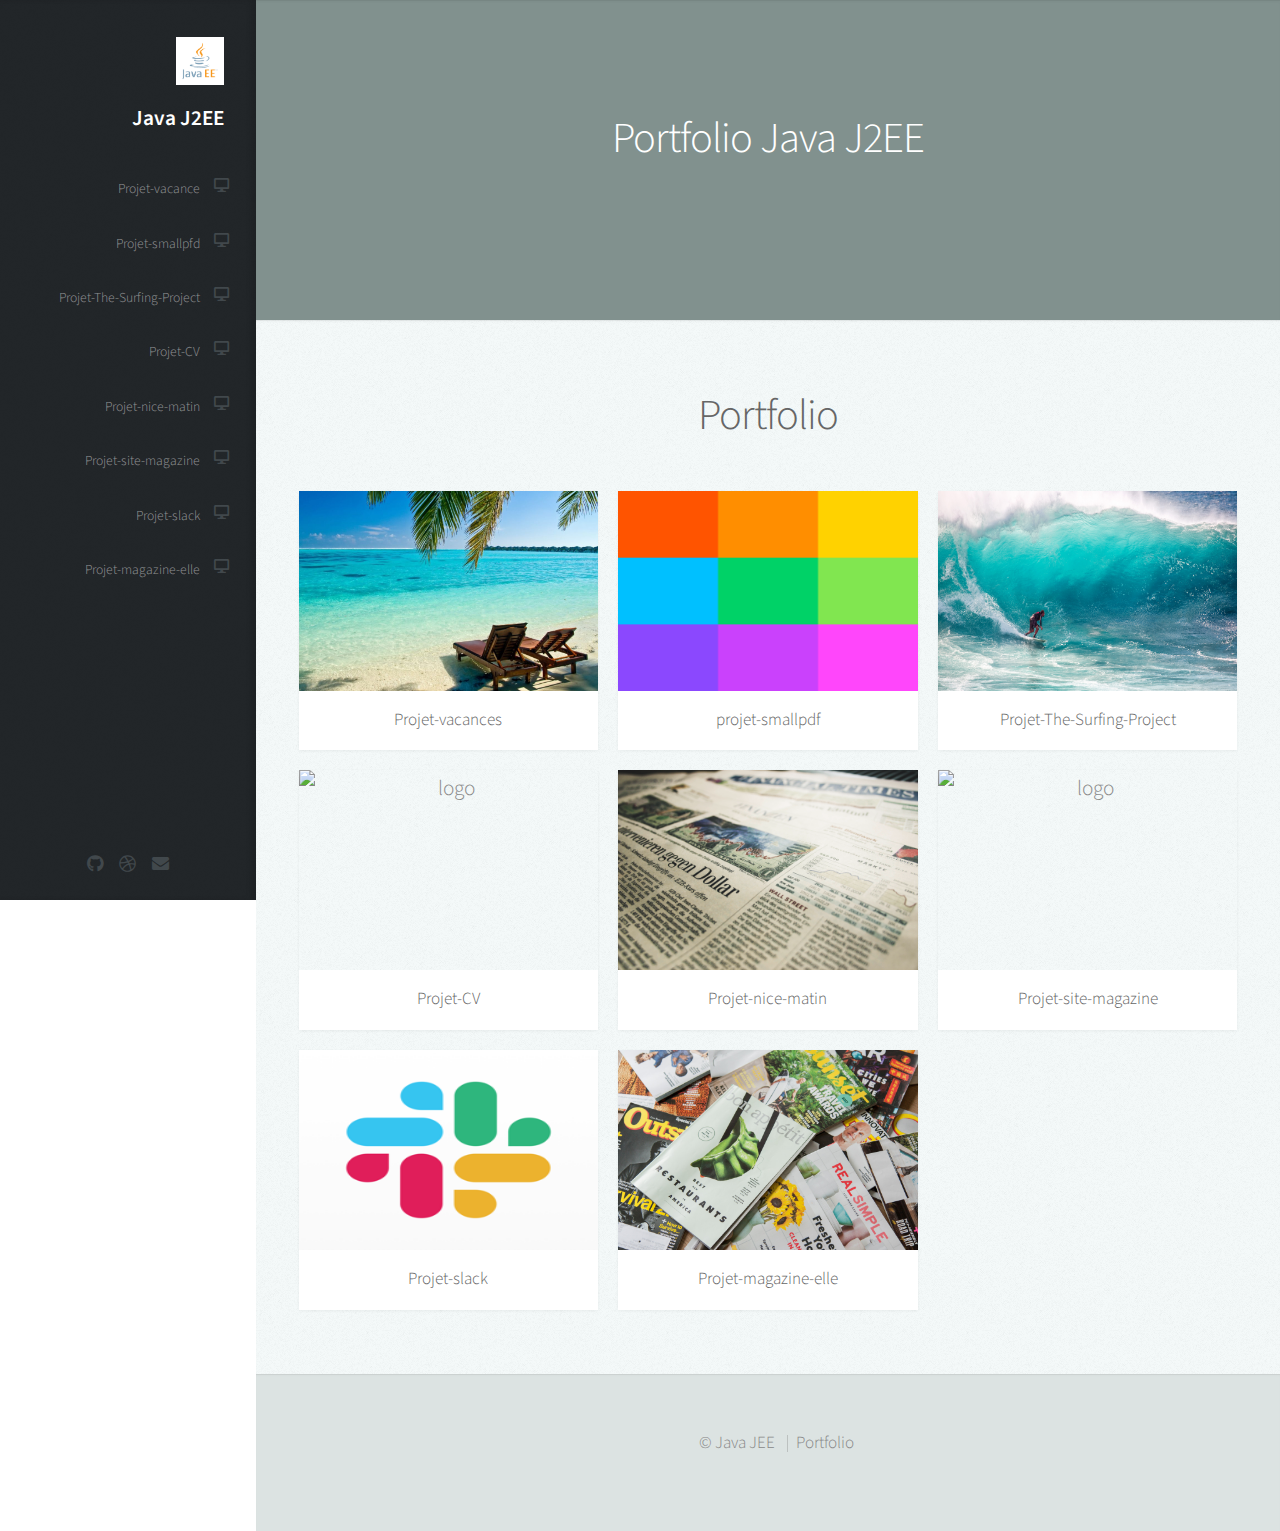
==== index.html @ a568eaa9 "Portfolio" ====
<!DOCTYPE HTML>

<html>

<head>
    <title>Portfolio Java J2EE </title>
    <meta charset="utf-8" />
    <meta name="viewport" content="width=device-width, initial-scale=1, user-scalable=no" />
    <link rel="stylesheet" href="assets/css/main.css" />
    <!--  import google-frond -->
    <link href="https://fonts.googleapis.com/css2?family=Red+Rose:wght@700&display=swap" rel="stylesheet">

</head>

<body class="is-preload">

    <!-- Header -->
    <div id="header">

        <div class="top">

            <!-- Logo -->
            <div id="logo">
                <span class="image avatar48"><img src="images/jee.png" alt="" /></span>
                <h1 id="title"> Java J2EE</h1>

            </div>

            <!-- Nav -->
            <nav id="nav">
                <ul>
                    <li><a href="portfolio/sitevacance/index.html" target="_blank" id="about-link"><span class="icon solid fa-desktop">Projet-vacance </span></a></li>
                    <li><a href="portfolio/sitesmallpfd/index.html" target="_blank" id="about-link"><span class="icon solid fa-desktop">Projet-smallpfd </span></a></li>
                    <li><a href="portfolio/The-Surfing-Project/index.html" target="_blank" id="about-link"><span class="icon solid fa-desktop">Projet-The-Surfing-Project</span></a></li>
                    <li><a href="portfolio/projet-CV/index.html" target="_blank" id="about-link"><span class="icon solid fa-desktop">Projet-CV</span></a></li>
                    <li><a href="portfolio/sitejournalmatin/index.html" target="_blank" id="about-link"><span class="icon solid fa-desktop">Projet-nice-matin</span></a></li>
                    <li><a href="portfolio/ex5site/index.html" target="_blank" id="about-link"><span class="icon solid fa-desktop">Projet-site-magazine</span></a></li>
                    <li><a href="portfolio/siteslack/index.html" target="_blank" id="about-link"><span class="icon solid fa-desktop">Projet-slack</span></a></li>
                    <li><a href="portfolio/sitemagasine/index.html" target="_blank" id="about-link"><span class="icon solid fa-desktop">Projet-magazine-elle</span></a></li>
                </ul>
            </nav>

        </div>

        <div class="bottom">

            <!-- Social Icons -->
            <ul class="icons">

                <li><a href="#" class="icon brands fa-github"><span class="label">Github</span></a></li>
                <li><a href="#" class="icon brands fa-dribbble"><span class="label">Dribbble</span></a></li>
                <li><a href="#" class="icon solid fa-envelope"><span class="label">Email</span></a></li>
            </ul>

        </div>

    </div>


    <!-- Main -->
    <div id="main">

        <!-- Intro -->
        <section id="top" class="one dark cover">
            <div class="container">

                <header>
                    <h2 class="alt"> <strong>Portfolio Java J2EE</strong><br />
                    </h2>
                </header>

            </div>
        </section>

        <!-- Portfolio -->
        <section id="portfolio" class="two">
            <div class="container">

                <header>
                    <h2>Portfolio</h2>
                </header>


                <div class="row">


                    <div class="col-4 col-12-mobile">
                        <article class="item">
                            <a href="portfolio/sitevacance/index.html" target="_blank" class="image fit"><img src="images/6-La-Barbade-1080x675.jpg" height="200" alt="logo" /></a>
                            <header>
                                <h3>Projet-vacances</h3>
                            </header>
                        </article>
                    </div>


                    <div class="col-4 col-12-mobile">
                        <article class="item">
                            <a href="portfolio/sitesmallpfd/index.html" target="_blank" class="image fit"><img src="images/Smallpdf.png " height="200" alt="logo" /></a>
                            <header>
                                <h3>projet-smallpdf</h3>
                            </header>
                        </article>
                    </div>

                    <div class="col-4 col-12-mobile">
                        <article class="item">
                            <a href="portfolio/The-Surfing-Project/index.html" target="_blank" class="image fit"><img src="images/action-beach-fun-leisure-416676.jpg" height="200" alt="logo" /></a>
                            <header>
                                <h3>Projet-The-Surfing-Project</h3>
                            </header>
                        </article>
                    </div>

                    <div class="col-4 col-12-mobile">
                        <article class="item">
                            <a href="portfolio/projet-CV/index.html" target="_blank" class="image fit"><img src="images/graphs-job-laptop-papers-590016.jpg" height="200" alt="logo" /></a>
                            <header>
                                <h3>Projet-CV</h3>
                            </header>
                        </article>
                    </div>

                    <div class="col-4 col-12-mobile">
                        <article class="item">
                            <a href="portfolio/sitejournalmatin/index.html" target="_blank" class="image fit"><img src="images/finance-news-newspaper-stocks-102720.jpg" height="200" alt="logo" /></a>
                            <header>
                                <h3>Projet-nice-matin</h3>
                            </header>
                        </article>
                    </div>

                    <div class="col-4 col-12-mobile">
                        <article class="item">
                            <a href="portfolio/ex5site/index.html" target="_blank" class="image fit"><img src="images/macbook-pro-surrounded-by-assorted-items-3143813.jpg" height="200" alt="logo" /></a>
                            <header>
                                <h3>Projet-site-magazine</h3>
                            </header>
                        </article>
                    </div>

                    <div class="col-4 col-12-mobile">
                        <article class="item">
                            <a href="portfolio/siteslack/index.html" target="_blank" class="image fit"><img src="images/slack.png" height="200" alt="logo" /></a>
                            <header>
                                <h3>Projet-slack</h3>
                            </header>
                        </article>
                    </div>


                    <div class="col-4 col-12-mobile">
                        <article class="item">
                            <a href="portfolio/sitemagasine/index.html" target="_blank" class="image fit"><img src="images/abundance-achievement-advertising-bank-623046.jpg" height="200" alt="logo" /></a>
                            <header>
                                <h3>Projet-magazine-elle</h3>
                            </header>
                        </article>
                    </div>


                </div>
            </div>
        </section>



    </div>

    <!-- Footer -->
    <div id="footer">

        <!-- Copyright -->
        <ul class="copyright">
            <li>&copy; Java JEE</li>
            <li>Portfolio</li>
        </ul>

    </div>

    <!-- Scripts -->
    <script src="assets/js/jquery.min.js"></script>
    <script src="assets/js/jquery.scrolly.min.js"></script>
    <script src="assets/js/jquery.scrollex.min.js"></script>
    <script src="assets/js/browser.min.js"></script>
    <script src="assets/js/breakpoints.min.js"></script>
    <script src="assets/js/util.js"></script>
    <script src="assets/js/main.js"></script>

</body>

</html>
---- assets/css/main.css ----
@import url("fontawesome-all.min.css");
@import url("https://fonts.googleapis.com/css?family=Source+Sans+Pro:300,300italic,400,600");

/*
	Prologue by HTML5 UP
	html5up.net | @ajlkn
	Free for personal and commercial use under the CCA 3.0 license (html5up.net/license)
*/

html, body, div, span, applet, object,
iframe, h1, h2, h3, h4, h5, h6, p, blockquote,
pre, a, abbr, acronym, address, big, cite,
code, del, dfn, em, img, ins, kbd, q, s, samp,
small, strike, strong, sub, sup, tt, var, b,
u, i, center, dl, dt, dd, ol, ul, li, fieldset,
form, label, legend, table, caption, tbody,
tfoot, thead, tr, th, td, article, aside,
canvas, details, embed, figure, figcaption,
footer, header, hgroup, menu, nav, output, ruby,
section, summary, time, mark, audio, video {
	margin: 0;
	padding: 0;
	border: 0;
	font-size: 100%;
	font: inherit;
	vertical-align: baseline;}

article, aside, details, figcaption, figure,
footer, header, hgroup, menu, nav, section {
	display: block;}

body {
	line-height: 1;
}

ol, ul {
	list-style: none;
}

blockquote, q {
	quotes: none;
}

	blockquote:before, blockquote:after, q:before, q:after {
		content: '';
		content: none;
	}

table {
	border-collapse: collapse;
	border-spacing: 0;
}

body {
	-webkit-text-size-adjust: none;
}

mark {
	background-color: transparent;
	color: inherit;
}

input::-moz-focus-inner {
	border: 0;
	padding: 0;
}

input, select, textarea {
	-moz-appearance: none;
	-webkit-appearance: none;
	-ms-appearance: none;
	appearance: none;
}

/* Basic */

	html {
		box-sizing: border-box;
	}

	*, *:before, *:after {
		box-sizing: inherit;
	}

	body {
		background: #fff;
		font-family: 'Source Sans Pro', sans-serif;
		font-size: 19pt;
		font-weight: 300;
		line-height: 1.75em;
		color: #888;
	}

		body.is-preload *, body.is-preload *:before, body.is-preload *:after {
			-moz-animation: none !important;
			-webkit-animation: none !important;
			-ms-animation: none !important;
			animation: none !important;
			-moz-transition: none !important;
			-webkit-transition: none !important;
			-ms-transition: none !important;
			transition: none !important;
		}

	input, textarea, select {
		font-family: 'Source Sans Pro', sans-serif;
		font-size: 19pt;
		font-weight: 300;
		line-height: 1.75em;
		color: #888;
	}

	h1, h2, h3, h4, h5, h6 {
		font-weight: 300;
		color: #666;
		line-height: 1.5em;
	}

	h1 a, h2 a, h3 a, h4 a, h5 a, h6 a {
		color: inherit;
		text-decoration: none;
	}

		h1 a strong, h2 a strong, h3 a strong, h4 a strong, h5 a strong, h6 a strong {
			color: #333;
		}

	h2 {
		font-size: 2em;
		letter-spacing: -1px;
	}

		h2.alt {
			color: #888;
		}

			h2.alt strong {
				color: #666;
			}

	h3 {
		font-size: 1.5em;
	}

	header {
		margin: 0 0 2em 0;
	}

		header > p {
			margin: 1em 0 0 0;
		}

	footer {
		margin: 2em 0 0 0;
	}

	strong, b {
		font-weight: 300;
		color: #666;
	}

	em, i {
		font-style: italic;
	}

	a {
		text-decoration: none;
		color: inherit;
		border-bottom: dotted 1px rgba(128, 128, 128, 0.5);
		-moz-transition: color 0.35s ease-in-out, border-bottom-color 0.35s ease-in-out;
		-webkit-transition: color 0.35s ease-in-out, border-bottom-color 0.35s ease-in-out;
		-ms-transition: color 0.35s ease-in-out, border-bottom-color 0.35s ease-in-out;
		transition: color 0.35s ease-in-out, border-bottom-color 0.35s ease-in-out;
		outline: 0;
	}

		a:hover {
			color: #E27689;
			border-bottom-color: rgba(255, 255, 255, 0);
		}

	sub {
		position: relative;
		top: 0.5em;
		font-size: 0.8em;
	}

	sup {
		position: relative;
		top: -0.5em;
		font-size: 0.8em;
	}

	hr {
		border: 0;
		border-top: solid 1px #ddd;
	}

	blockquote {
		border-left: solid 0.5em #ddd;
		padding: 1em 0 1em 2em;
		font-style: italic;
	}

	p, ul, ol, dl, table {
		margin-bottom: 2em;
	}

	br.clear {
		clear: both;
	}

/* Container */

	.container {
		margin: 0 auto;
		max-width: 100%;
		width: 1400px;
	}

		@media screen and (min-width: 961px) and (max-width: 1880px) {

			.container {
				width: 1200px;
			}

		}

		@media screen and (min-width: 961px) and (max-width: 1620px) {

			.container {
				width: 960px;
			}

		}

		@media screen and (min-width: 961px) and (max-width: 1320px) {

			.container {
				width: 100%;
			}

		}

		@media screen and (max-width: 960px) {

			.container {
				width: 100%;
			}

		}

		@media screen and (max-width: 736px) {

			.container {
				width: 100%;
			}

		}

/* Row */

	.row {
		display: flex;
		flex-wrap: wrap;
		box-sizing: border-box;
		align-items: stretch;
	}

		.row > * {
			box-sizing: border-box;
		}

		.row.gtr-uniform > * > :last-child {
			margin-bottom: 0;
		}

		.row.aln-left {
			justify-content: flex-start;
		}

		.row.aln-center {
			justify-content: center;
		}

		.row.aln-right {
			justify-content: flex-end;
		}

		.row.aln-top {
			align-items: flex-start;
		}

		.row.aln-middle {
			align-items: center;
		}

		.row.aln-bottom {
			align-items: flex-end;
		}

		.row > .imp {
			order: -1;
		}

		.row > .col-1 {
			width: 8.33333%;
		}

		.row > .off-1 {
			margin-left: 8.33333%;
		}

		.row > .col-2 {
			width: 16.66667%;
		}

		.row > .off-2 {
			margin-left: 16.66667%;
		}

		.row > .col-3 {
			width: 25%;
		}

		.row > .off-3 {
			margin-left: 25%;
		}

		.row > .col-4 {
			width: 33.33333%;
		}

		.row > .off-4 {
			margin-left: 33.33333%;
		}

		.row > .col-5 {
			width: 41.66667%;
		}

		.row > .off-5 {
			margin-left: 41.66667%;
		}

		.row > .col-6 {
			width: 50%;
		}

		.row > .off-6 {
			margin-left: 50%;
		}

		.row > .col-7 {
			width: 58.33333%;
		}

		.row > .off-7 {
			margin-left: 58.33333%;
		}

		.row > .col-8 {
			width: 66.66667%;
		}

		.row > .off-8 {
			margin-left: 66.66667%;
		}

		.row > .col-9 {
			width: 75%;
		}

		.row > .off-9 {
			margin-left: 75%;
		}

		.row > .col-10 {
			width: 83.33333%;
		}

		.row > .off-10 {
			margin-left: 83.33333%;
		}

		.row > .col-11 {
			width: 91.66667%;
		}

		.row > .off-11 {
			margin-left: 91.66667%;
		}

		.row > .col-12 {
			width: 100%;
		}

		.row > .off-12 {
			margin-left: 100%;
		}

		.row.gtr-0 {
			margin-top: 0px;
			margin-left: 0px;
		}

			.row.gtr-0 > * {
				padding: 0px 0 0 0px;
			}

			.row.gtr-0.gtr-uniform {
				margin-top: 0px;
			}

				.row.gtr-0.gtr-uniform > * {
					padding-top: 0px;
				}

		.row.gtr-25 {
			margin-top: -10px;
			margin-left: -10px;
		}

			.row.gtr-25 > * {
				padding: 10px 0 0 10px;
			}

			.row.gtr-25.gtr-uniform {
				margin-top: -10px;
			}

				.row.gtr-25.gtr-uniform > * {
					padding-top: 10px;
				}

		.row.gtr-50 {
			margin-top: -20px;
			margin-left: -20px;
		}

			.row.gtr-50 > * {
				padding: 20px 0 0 20px;
			}

			.row.gtr-50.gtr-uniform {
				margin-top: -20px;
			}

				.row.gtr-50.gtr-uniform > * {
					padding-top: 20px;
				}

		.row {
			margin-top: -40px;
			margin-left: -40px;
		}

			.row > * {
				padding: 40px 0 0 40px;
			}

			.row.gtr-uniform {
				margin-top: -40px;
			}

				.row.gtr-uniform > * {
					padding-top: 40px;
				}

		.row.gtr-150 {
			margin-top: -60px;
			margin-left: -60px;
		}

			.row.gtr-150 > * {
				padding: 60px 0 0 60px;
			}

			.row.gtr-150.gtr-uniform {
				margin-top: -60px;
			}

				.row.gtr-150.gtr-uniform > * {
					padding-top: 60px;
				}

		.row.gtr-200 {
			margin-top: -80px;
			margin-left: -80px;
		}

			.row.gtr-200 > * {
				padding: 80px 0 0 80px;
			}

			.row.gtr-200.gtr-uniform {
				margin-top: -80px;
			}

				.row.gtr-200.gtr-uniform > * {
					padding-top: 80px;
				}

		@media screen and (min-width: 961px) and (max-width: 1880px) {

			.row {
				display: flex;
				flex-wrap: wrap;
				box-sizing: border-box;
				align-items: stretch;
			}

				.row > * {
					box-sizing: border-box;
				}

				.row.gtr-uniform > * > :last-child {
					margin-bottom: 0;
				}

				.row.aln-left {
					justify-content: flex-start;
				}

				.row.aln-center {
					justify-content: center;
				}

				.row.aln-right {
					justify-content: flex-end;
				}

				.row.aln-top {
					align-items: flex-start;
				}

				.row.aln-middle {
					align-items: center;
				}

				.row.aln-bottom {
					align-items: flex-end;
				}

				.row > .imp-wide {
					order: -1;
				}

				.row > .col-1-wide {
					width: 8.33333%;
				}

				.row > .off-1-wide {
					margin-left: 8.33333%;
				}

				.row > .col-2-wide {
					width: 16.66667%;
				}

				.row > .off-2-wide {
					margin-left: 16.66667%;
				}

				.row > .col-3-wide {
					width: 25%;
				}

				.row > .off-3-wide {
					margin-left: 25%;
				}

				.row > .col-4-wide {
					width: 33.33333%;
				}

				.row > .off-4-wide {
					margin-left: 33.33333%;
				}

				.row > .col-5-wide {
					width: 41.66667%;
				}

				.row > .off-5-wide {
					margin-left: 41.66667%;
				}

				.row > .col-6-wide {
					width: 50%;
				}

				.row > .off-6-wide {
					margin-left: 50%;
				}

				.row > .col-7-wide {
					width: 58.33333%;
				}

				.row > .off-7-wide {
					margin-left: 58.33333%;
				}

				.row > .col-8-wide {
					width: 66.66667%;
				}

				.row > .off-8-wide {
					margin-left: 66.66667%;
				}

				.row > .col-9-wide {
					width: 75%;
				}

				.row > .off-9-wide {
					margin-left: 75%;
				}

				.row > .col-10-wide {
					width: 83.33333%;
				}

				.row > .off-10-wide {
					margin-left: 83.33333%;
				}

				.row > .col-11-wide {
					width: 91.66667%;
				}

				.row > .off-11-wide {
					margin-left: 91.66667%;
				}

				.row > .col-12-wide {
					width: 100%;
				}

				.row > .off-12-wide {
					margin-left: 100%;
				}

				.row.gtr-0 {
					margin-top: 0px;
					margin-left: 0px;
				}

					.row.gtr-0 > * {
						padding: 0px 0 0 0px;
					}

					.row.gtr-0.gtr-uniform {
						margin-top: 0px;
					}

						.row.gtr-0.gtr-uniform > * {
							padding-top: 0px;
						}

				.row.gtr-25 {
					margin-top: -10px;
					margin-left: -10px;
				}

					.row.gtr-25 > * {
						padding: 10px 0 0 10px;
					}

					.row.gtr-25.gtr-uniform {
						margin-top: -10px;
					}

						.row.gtr-25.gtr-uniform > * {
							padding-top: 10px;
						}

				.row.gtr-50 {
					margin-top: -20px;
					margin-left: -20px;
				}

					.row.gtr-50 > * {
						padding: 20px 0 0 20px;
					}

					.row.gtr-50.gtr-uniform {
						margin-top: -20px;
					}

						.row.gtr-50.gtr-uniform > * {
							padding-top: 20px;
						}

				.row {
					margin-top: -40px;
					margin-left: -40px;
				}

					.row > * {
						padding: 40px 0 0 40px;
					}

					.row.gtr-uniform {
						margin-top: -40px;
					}

						.row.gtr-uniform > * {
							padding-top: 40px;
						}

				.row.gtr-150 {
					margin-top: -60px;
					margin-left: -60px;
				}

					.row.gtr-150 > * {
						padding: 60px 0 0 60px;
					}

					.row.gtr-150.gtr-uniform {
						margin-top: -60px;
					}

						.row.gtr-150.gtr-uniform > * {
							padding-top: 60px;
						}

				.row.gtr-200 {
					margin-top: -80px;
					margin-left: -80px;
				}

					.row.gtr-200 > * {
						padding: 80px 0 0 80px;
					}

					.row.gtr-200.gtr-uniform {
						margin-top: -80px;
					}

						.row.gtr-200.gtr-uniform > * {
							padding-top: 80px;
						}

		}

		@media screen and (min-width: 961px) and (max-width: 1620px) {

			.row {
				display: flex;
				flex-wrap: wrap;
				box-sizing: border-box;
				align-items: stretch;
			}

				.row > * {
					box-sizing: border-box;
				}

				.row.gtr-uniform > * > :last-child {
					margin-bottom: 0;
				}

				.row.aln-left {
					justify-content: flex-start;
				}

				.row.aln-center {
					justify-content: center;
				}

				.row.aln-right {
					justify-content: flex-end;
				}

				.row.aln-top {
					align-items: flex-start;
				}

				.row.aln-middle {
					align-items: center;
				}

				.row.aln-bottom {
					align-items: flex-end;
				}

				.row > .imp-normal {
					order: -1;
				}

				.row > .col-1-normal {
					width: 8.33333%;
				}

				.row > .off-1-normal {
					margin-left: 8.33333%;
				}

				.row > .col-2-normal {
					width: 16.66667%;
				}

				.row > .off-2-normal {
					margin-left: 16.66667%;
				}

				.row > .col-3-normal {
					width: 25%;
				}

				.row > .off-3-normal {
					margin-left: 25%;
				}

				.row > .col-4-normal {
					width: 33.33333%;
				}

				.row > .off-4-normal {
					margin-left: 33.33333%;
				}

				.row > .col-5-normal {
					width: 41.66667%;
				}

				.row > .off-5-normal {
					margin-left: 41.66667%;
				}

				.row > .col-6-normal {
					width: 50%;
				}

				.row > .off-6-normal {
					margin-left: 50%;
				}

				.row > .col-7-normal {
					width: 58.33333%;
				}

				.row > .off-7-normal {
					margin-left: 58.33333%;
				}

				.row > .col-8-normal {
					width: 66.66667%;
				}

				.row > .off-8-normal {
					margin-left: 66.66667%;
				}

				.row > .col-9-normal {
					width: 75%;
				}

				.row > .off-9-normal {
					margin-left: 75%;
				}

				.row > .col-10-normal {
					width: 83.33333%;
				}

				.row > .off-10-normal {
					margin-left: 83.33333%;
				}

				.row > .col-11-normal {
					width: 91.66667%;
				}

				.row > .off-11-normal {
					margin-left: 91.66667%;
				}

				.row > .col-12-normal {
					width: 100%;
				}

				.row > .off-12-normal {
					margin-left: 100%;
				}

				.row.gtr-0 {
					margin-top: 0px;
					margin-left: 0px;
				}

					.row.gtr-0 > * {
						padding: 0px 0 0 0px;
					}

					.row.gtr-0.gtr-uniform {
						margin-top: 0px;
					}

						.row.gtr-0.gtr-uniform > * {
							padding-top: 0px;
						}

				.row.gtr-25 {
					margin-top: -10px;
					margin-left: -10px;
				}

					.row.gtr-25 > * {
						padding: 10px 0 0 10px;
					}

					.row.gtr-25.gtr-uniform {
						margin-top: -10px;
					}

						.row.gtr-25.gtr-uniform > * {
							padding-top: 10px;
						}

				.row.gtr-50 {
					margin-top: -20px;
					margin-left: -20px;
				}

					.row.gtr-50 > * {
						padding: 20px 0 0 20px;
					}

					.row.gtr-50.gtr-uniform {
						margin-top: -20px;
					}

						.row.gtr-50.gtr-uniform > * {
							padding-top: 20px;
						}

				.row {
					margin-top: -40px;
					margin-left: -40px;
				}

					.row > * {
						padding: 40px 0 0 40px;
					}

					.row.gtr-uniform {
						margin-top: -40px;
					}

						.row.gtr-uniform > * {
							padding-top: 40px;
						}

				.row.gtr-150 {
					margin-top: -60px;
					margin-left: -60px;
				}

					.row.gtr-150 > * {
						padding: 60px 0 0 60px;
					}

					.row.gtr-150.gtr-uniform {
						margin-top: -60px;
					}

						.row.gtr-150.gtr-uniform > * {
							padding-top: 60px;
						}

				.row.gtr-200 {
					margin-top: -80px;
					margin-left: -80px;
				}

					.row.gtr-200 > * {
						padding: 80px 0 0 80px;
					}

					.row.gtr-200.gtr-uniform {
						margin-top: -80px;
					}

						.row.gtr-200.gtr-uniform > * {
							padding-top: 80px;
						}

		}

		@media screen and (min-width: 961px) and (max-width: 1320px) {

			.row {
				display: flex;
				flex-wrap: wrap;
				box-sizing: border-box;
				align-items: stretch;
			}

				.row > * {
					box-sizing: border-box;
				}

				.row.gtr-uniform > * > :last-child {
					margin-bottom: 0;
				}

				.row.aln-left {
					justify-content: flex-start;
				}

				.row.aln-center {
					justify-content: center;
				}

				.row.aln-right {
					justify-content: flex-end;
				}

				.row.aln-top {
					align-items: flex-start;
				}

				.row.aln-middle {
					align-items: center;
				}

				.row.aln-bottom {
					align-items: flex-end;
				}

				.row > .imp-narrow {
					order: -1;
				}

				.row > .col-1-narrow {
					width: 8.33333%;
				}

				.row > .off-1-narrow {
					margin-left: 8.33333%;
				}

				.row > .col-2-narrow {
					width: 16.66667%;
				}

				.row > .off-2-narrow {
					margin-left: 16.66667%;
				}

				.row > .col-3-narrow {
					width: 25%;
				}

				.row > .off-3-narrow {
					margin-left: 25%;
				}

				.row > .col-4-narrow {
					width: 33.33333%;
				}

				.row > .off-4-narrow {
					margin-left: 33.33333%;
				}

				.row > .col-5-narrow {
					width: 41.66667%;
				}

				.row > .off-5-narrow {
					margin-left: 41.66667%;
				}

				.row > .col-6-narrow {
					width: 50%;
				}

				.row > .off-6-narrow {
					margin-left: 50%;
				}

				.row > .col-7-narrow {
					width: 58.33333%;
				}

				.row > .off-7-narrow {
					margin-left: 58.33333%;
				}

				.row > .col-8-narrow {
					width: 66.66667%;
				}

				.row > .off-8-narrow {
					margin-left: 66.66667%;
				}

				.row > .col-9-narrow {
					width: 75%;
				}

				.row > .off-9-narrow {
					margin-left: 75%;
				}

				.row > .col-10-narrow {
					width: 83.33333%;
				}

				.row > .off-10-narrow {
					margin-left: 83.33333%;
				}

				.row > .col-11-narrow {
					width: 91.66667%;
				}

				.row > .off-11-narrow {
					margin-left: 91.66667%;
				}

				.row > .col-12-narrow {
					width: 100%;
				}

				.row > .off-12-narrow {
					margin-left: 100%;
				}

				.row.gtr-0 {
					margin-top: 0px;
					margin-left: 0px;
				}

					.row.gtr-0 > * {
						padding: 0px 0 0 0px;
					}

					.row.gtr-0.gtr-uniform {
						margin-top: 0px;
					}

						.row.gtr-0.gtr-uniform > * {
							padding-top: 0px;
						}

				.row.gtr-25 {
					margin-top: -5px;
					margin-left: -5px;
				}

					.row.gtr-25 > * {
						padding: 5px 0 0 5px;
					}

					.row.gtr-25.gtr-uniform {
						margin-top: -5px;
					}

						.row.gtr-25.gtr-uniform > * {
							padding-top: 5px;
						}

				.row.gtr-50 {
					margin-top: -10px;
					margin-left: -10px;
				}

					.row.gtr-50 > * {
						padding: 10px 0 0 10px;
					}

					.row.gtr-50.gtr-uniform {
						margin-top: -10px;
					}

						.row.gtr-50.gtr-uniform > * {
							padding-top: 10px;
						}

				.row {
					margin-top: -20px;
					margin-left: -20px;
				}

					.row > * {
						padding: 20px 0 0 20px;
					}

					.row.gtr-uniform {
						margin-top: -20px;
					}

						.row.gtr-uniform > * {
							padding-top: 20px;
						}

				.row.gtr-150 {
					margin-top: -30px;
					margin-left: -30px;
				}

					.row.gtr-150 > * {
						padding: 30px 0 0 30px;
					}

					.row.gtr-150.gtr-uniform {
						margin-top: -30px;
					}

						.row.gtr-150.gtr-uniform > * {
							padding-top: 30px;
						}

				.row.gtr-200 {
					margin-top: -40px;
					margin-left: -40px;
				}

					.row.gtr-200 > * {
						padding: 40px 0 0 40px;
					}

					.row.gtr-200.gtr-uniform {
						margin-top: -40px;
					}

						.row.gtr-200.gtr-uniform > * {
							padding-top: 40px;
						}

		}

		@media screen and (max-width: 960px) {

			.row {
				display: flex;
				flex-wrap: wrap;
				box-sizing: border-box;
				align-items: stretch;
			}

				.row > * {
					box-sizing: border-box;
				}

				.row.gtr-uniform > * > :last-child {
					margin-bottom: 0;
				}

				.row.aln-left {
					justify-content: flex-start;
				}

				.row.aln-center {
					justify-content: center;
				}

				.row.aln-right {
					justify-content: flex-end;
				}

				.row.aln-top {
					align-items: flex-start;
				}

				.row.aln-middle {
					align-items: center;
				}

				.row.aln-bottom {
					align-items: flex-end;
				}

				.row > .imp-narrower {
					order: -1;
				}

				.row > .col-1-narrower {
					width: 8.33333%;
				}

				.row > .off-1-narrower {
					margin-left: 8.33333%;
				}

				.row > .col-2-narrower {
					width: 16.66667%;
				}

				.row > .off-2-narrower {
					margin-left: 16.66667%;
				}

				.row > .col-3-narrower {
					width: 25%;
				}

				.row > .off-3-narrower {
					margin-left: 25%;
				}

				.row > .col-4-narrower {
					width: 33.33333%;
				}

				.row > .off-4-narrower {
					margin-left: 33.33333%;
				}

				.row > .col-5-narrower {
					width: 41.66667%;
				}

				.row > .off-5-narrower {
					margin-left: 41.66667%;
				}

				.row > .col-6-narrower {
					width: 50%;
				}

				.row > .off-6-narrower {
					margin-left: 50%;
				}

				.row > .col-7-narrower {
					width: 58.33333%;
				}

				.row > .off-7-narrower {
					margin-left: 58.33333%;
				}

				.row > .col-8-narrower {
					width: 66.66667%;
				}

				.row > .off-8-narrower {
					margin-left: 66.66667%;
				}

				.row > .col-9-narrower {
					width: 75%;
				}

				.row > .off-9-narrower {
					margin-left: 75%;
				}

				.row > .col-10-narrower {
					width: 83.33333%;
				}

				.row > .off-10-narrower {
					margin-left: 83.33333%;
				}

				.row > .col-11-narrower {
					width: 91.66667%;
				}

				.row > .off-11-narrower {
					margin-left: 91.66667%;
				}

				.row > .col-12-narrower {
					width: 100%;
				}

				.row > .off-12-narrower {
					margin-left: 100%;
				}

				.row.gtr-0 {
					margin-top: 0px;
					margin-left: 0px;
				}

					.row.gtr-0 > * {
						padding: 0px 0 0 0px;
					}

					.row.gtr-0.gtr-uniform {
						margin-top: 0px;
					}

						.row.gtr-0.gtr-uniform > * {
							padding-top: 0px;
						}

				.row.gtr-25 {
					margin-top: -5px;
					margin-left: -5px;
				}

					.row.gtr-25 > * {
						padding: 5px 0 0 5px;
					}

					.row.gtr-25.gtr-uniform {
						margin-top: -5px;
					}

						.row.gtr-25.gtr-uniform > * {
							padding-top: 5px;
						}

				.row.gtr-50 {
					margin-top: -10px;
					margin-left: -10px;
				}

					.row.gtr-50 > * {
						padding: 10px 0 0 10px;
					}

					.row.gtr-50.gtr-uniform {
						margin-top: -10px;
					}

						.row.gtr-50.gtr-uniform > * {
							padding-top: 10px;
						}

				.row {
					margin-top: -20px;
					margin-left: -20px;
				}

					.row > * {
						padding: 20px 0 0 20px;
					}

					.row.gtr-uniform {
						margin-top: -20px;
					}

						.row.gtr-uniform > * {
							padding-top: 20px;
						}

				.row.gtr-150 {
					margin-top: -30px;
					margin-left: -30px;
				}

					.row.gtr-150 > * {
						padding: 30px 0 0 30px;
					}

					.row.gtr-150.gtr-uniform {
						margin-top: -30px;
					}

						.row.gtr-150.gtr-uniform > * {
							padding-top: 30px;
						}

				.row.gtr-200 {
					margin-top: -40px;
					margin-left: -40px;
				}

					.row.gtr-200 > * {
						padding: 40px 0 0 40px;
					}

					.row.gtr-200.gtr-uniform {
						margin-top: -40px;
					}

						.row.gtr-200.gtr-uniform > * {
							padding-top: 40px;
						}

		}

		@media screen and (max-width: 736px) {

			.row {
				display: flex;
				flex-wrap: wrap;
				box-sizing: border-box;
				align-items: stretch;
			}

				.row > * {
					box-sizing: border-box;
				}

				.row.gtr-uniform > * > :last-child {
					margin-bottom: 0;
				}

				.row.aln-left {
					justify-content: flex-start;
				}

				.row.aln-center {
					justify-content: center;
				}

				.row.aln-right {
					justify-content: flex-end;
				}

				.row.aln-top {
					align-items: flex-start;
				}

				.row.aln-middle {
					align-items: center;
				}

				.row.aln-bottom {
					align-items: flex-end;
				}

				.row > .imp-mobile {
					order: -1;
				}

				.row > .col-1-mobile {
					width: 8.33333%;
				}

				.row > .off-1-mobile {
					margin-left: 8.33333%;
				}

				.row > .col-2-mobile {
					width: 16.66667%;
				}

				.row > .off-2-mobile {
					margin-left: 16.66667%;
				}

				.row > .col-3-mobile {
					width: 25%;
				}

				.row > .off-3-mobile {
					margin-left: 25%;
				}

				.row > .col-4-mobile {
					width: 33.33333%;
				}

				.row > .off-4-mobile {
					margin-left: 33.33333%;
				}

				.row > .col-5-mobile {
					width: 41.66667%;
				}

				.row > .off-5-mobile {
					margin-left: 41.66667%;
				}

				.row > .col-6-mobile {
					width: 50%;
				}

				.row > .off-6-mobile {
					margin-left: 50%;
				}

				.row > .col-7-mobile {
					width: 58.33333%;
				}

				.row > .off-7-mobile {
					margin-left: 58.33333%;
				}

				.row > .col-8-mobile {
					width: 66.66667%;
				}

				.row > .off-8-mobile {
					margin-left: 66.66667%;
				}

				.row > .col-9-mobile {
					width: 75%;
				}

				.row > .off-9-mobile {
					margin-left: 75%;
				}

				.row > .col-10-mobile {
					width: 83.33333%;
				}

				.row > .off-10-mobile {
					margin-left: 83.33333%;
				}

				.row > .col-11-mobile {
					width: 91.66667%;
				}

				.row > .off-11-mobile {
					margin-left: 91.66667%;
				}

				.row > .col-12-mobile {
					width: 100%;
				}

				.row > .off-12-mobile {
					margin-left: 100%;
				}

				.row.gtr-0 {
					margin-top: 0px;
					margin-left: 0px;
				}

					.row.gtr-0 > * {
						padding: 0px 0 0 0px;
					}

					.row.gtr-0.gtr-uniform {
						margin-top: 0px;
					}

						.row.gtr-0.gtr-uniform > * {
							padding-top: 0px;
						}

				.row.gtr-25 {
					margin-top: -5px;
					margin-left: -5px;
				}

					.row.gtr-25 > * {
						padding: 5px 0 0 5px;
					}

					.row.gtr-25.gtr-uniform {
						margin-top: -5px;
					}

						.row.gtr-25.gtr-uniform > * {
							padding-top: 5px;
						}

				.row.gtr-50 {
					margin-top: -10px;
					margin-left: -10px;
				}

					.row.gtr-50 > * {
						padding: 10px 0 0 10px;
					}

					.row.gtr-50.gtr-uniform {
						margin-top: -10px;
					}

						.row.gtr-50.gtr-uniform > * {
							padding-top: 10px;
						}

				.row {
					margin-top: -20px;
					margin-left: -20px;
				}

					.row > * {
						padding: 20px 0 0 20px;
					}

					.row.gtr-uniform {
						margin-top: -20px;
					}

						.row.gtr-uniform > * {
							padding-top: 20px;
						}

				.row.gtr-150 {
					margin-top: -30px;
					margin-left: -30px;
				}

					.row.gtr-150 > * {
						padding: 30px 0 0 30px;
					}

					.row.gtr-150.gtr-uniform {
						margin-top: -30px;
					}

						.row.gtr-150.gtr-uniform > * {
							padding-top: 30px;
						}

				.row.gtr-200 {
					margin-top: -40px;
					margin-left: -40px;
				}

					.row.gtr-200 > * {
						padding: 40px 0 0 40px;
					}

					.row.gtr-200.gtr-uniform {
						margin-top: -40px;
					}

						.row.gtr-200.gtr-uniform > * {
							padding-top: 40px;
						}

		}

/* Sections/Article */

	section, article {
		margin-bottom: 3em;
	}

		section > :last-child,
		section > .container, section:last-child, article > :last-child,
		article > .container, article:last-child {
			margin-bottom: 0;
		}

		.row > section, .row > article {
			margin-bottom: 0;
		}

/* Image */

	.image {
		display: inline-block;
		border: 0;
	}

		.image img {
			display: block;
			width: 100%;
		}

		.image.avatar48 {
			width: 48px;
			height: 48px;
			background: #f00;
		}

			.image.avatar48 img {
				width: 48px;
				height: 48px;
			}

		.image.fit {
			display: block;
			width: 100%;
		}

		.image.featured {
			display: block;
			width: 100%;
			margin: 0 0 2em 0;
		}

		.image.left {
			float: left;
			margin: 0 2em 2em 0;
		}

		.image.centered {
			display: block;
			margin: 0 0 2em 0;
		}

			.image.centered img {
				margin: 0 auto;
				width: auto;
			}

/* List */

	ul {
		list-style: disc;
		padding-left: 1em;
	}

		ul li {
			padding-left: 0.5em;
		}

	ol {
		list-style: decimal;
		padding-left: 1.25em;
	}

		ol li {
			padding-left: 0.25em;
		}

/* Icons */

	ul.icons {
		cursor: default;
		list-style: none;
		padding-left: 0;
	}

		ul.icons li {
			display: inline-block;
			padding-left: 0;
		}

		ul.icons a {
			display: inline-block;
			width: 2em;
			height: 2em;
			line-height: 2em;
			text-align: center;
			border: 0;
		}

/* Form */

	form label {
		display: block;
		text-align: left;
		margin-bottom: 0.5em;
	}

	form input[type="text"],
	form input[type="email"],
	form input[type="password"],
	form select,
	form textarea {
		position: relative;
		-webkit-appearance: none;
		display: block;
		border: 0;
		outline: 0;
		background: #fff;
		background: rgba(255, 255, 255, 0.75);
		width: 100%;
		border-radius: 0.35em;
		padding: 0.75em 1em 0.75em 1em;
		box-shadow: inset 0 0.1em 0.1em 0 rgba(0, 0, 0, 0.05);
		border: solid 1px rgba(0, 0, 0, 0.15);
		-moz-transition: all 0.35s ease-in-out;
		-webkit-transition: all 0.35s ease-in-out;
		-ms-transition: all 0.35s ease-in-out;
		transition: all 0.35s ease-in-out;
	}

		form input[type="text"]:focus,
		form input[type="email"]:focus,
		form input[type="password"]:focus,
		form select:focus,
		form textarea:focus {
			box-shadow: 0 0 2px 1px #8ebebc;
			background: #fff;
		}

	form input[type="text"],
	form input[type="email"],
	form input[type="password"],
	form select {
		line-height: 1.25em;
	}

	form textarea {
		min-height: 14em;
	}

	form ::-webkit-input-placeholder {
		color: #555 !important;
	}

	form :-moz-placeholder {
		color: #555 !important;
	}

	form ::-moz-placeholder {
		color: #555 !important;
	}

	form :-ms-input-placeholder {
		color: #555 !important;
	}

	form ::-moz-focus-inner {
		border: 0;
	}

/* Table */

	table {
		width: 100%;
		text-align: left;
	}

		table tbody tr:nth-child(2n+2) {
			background: #f4f4f4;
		}

		table td {
			padding: 0.5em 1em 0.5em 1em;
		}

		table th {
			text-align: left;
			padding: 0.5em 1em 0.5em 1em;
			color: #fff;
			background: #222729 url("images/overlay.png");
		}

		table thead {
			background: #444;
			color: #fff;
		}

		table tfoot {
			background: #eee;
		}

/* Button */

	input[type="button"],
	input[type="submit"],
	input[type="reset"],
	button,
	.button {
		position: relative;
		display: inline-block;
		border-radius: 0.35em;
		color: #fff !important;
		text-decoration: none;
		padding: 0.75em 2.5em 0.75em 2.5em;
		background-color: #8ebebc;
		border: 0;
		cursor: pointer;
		background-image: -moz-linear-gradient(top, rgba(0, 0, 0, 0), rgba(0, 0, 0, 0.15)), url("images/overlay.png");
		background-image: -webkit-linear-gradient(top, rgba(0, 0, 0, 0), rgba(0, 0, 0, 0.15)), url("images/overlay.png");
		background-image: -ms-linear-gradient(top, rgba(0, 0, 0, 0), rgba(0, 0, 0, 0.15)), url("images/overlay.png");
		background-image: linear-gradient(top, rgba(0, 0, 0, 0), rgba(0, 0, 0, 0.15)), url("images/overlay.png");
		-moz-transition: background-color 0.35s ease-in-out;
		-webkit-transition: background-color 0.35s ease-in-out;
		-ms-transition: background-color 0.35s ease-in-out;
		transition: background-color 0.35s ease-in-out;
	}

		input[type="button"]:hover,
		input[type="submit"]:hover,
		input[type="reset"]:hover,
		button:hover,
		.button:hover {
			background-color: #9ececc;
		}

		input[type="button"]:active,
		input[type="submit"]:active,
		input[type="reset"]:active,
		button:active,
		.button:active {
			background-color: #7eaeac;
		}

/* Item */

	.item {
		box-shadow: 0 0.05em 0.15em 0 rgba(0, 0, 0, 0.05);
		margin-bottom: 40px;
	}

		.item header {
			background: #fff;
			margin: 0;
			padding: 1em 0 1em 0;
			font-size: 0.8em;
		}

			.item header h3 {
				font-size: 1em;
			}

/* Icons */

	.icon {
		text-decoration: none;
		text-decoration: none;
	}

		.icon:before {
			-moz-osx-font-smoothing: grayscale;
			-webkit-font-smoothing: antialiased;
			display: inline-block;
			font-style: normal;
			font-variant: normal;
			text-rendering: auto;
			line-height: 1;
			text-transform: none !important;
			font-family: 'Font Awesome 5 Free';
			font-weight: 400;
		}

		.icon:before {
			line-height: inherit;
		}

		.icon > .label {
			display: none;
		}

		.icon.solid:before {
			font-weight: 900;
		}

		.icon.brands:before {
			font-family: 'Font Awesome 5 Brands';
		}

/* Header */

	#header {
		display: -moz-flex;
		display: -webkit-flex;
		display: -ms-flex;
		display: flex;
		-moz-flex-direction: column;
		-webkit-flex-direction: column;
		-ms-flex-direction: column;
		flex-direction: column;
		-moz-justify-content: space-between;
		-webkit-justify-content: space-between;
		-ms-justify-content: space-between;
		justify-content: space-between;
		background: #222629 url("images/overlay.png");
		box-shadow: inset -0.25em 0 0.25em 0 rgba(0, 0, 0, 0.1);
		color: #fff;
		height: 100%;
		left: 0;
		overflow-y: auto;
		position: fixed;
		text-align: right;
		top: 0;
		width: 375px;
	}

		#header .top {
			-moz-flex-grow: 1;
			-webkit-flex-grow: 1;
			-ms-flex-grow: 1;
			flex-grow: 1;
		}

		#header .bottom {
			-moz-flex-shrink: 0;
			-webkit-flex-shrink: 0;
			-ms-flex-shrink: 0;
			flex-shrink: 0;
			padding: 1.5em 0 0.75em 0;
		}

			#header .bottom > :last-child {
				margin-bottom: 0;
			}

		#header .icons {
			font-size: 0.8em;
			text-align: center;
		}

			#header .icons a {
				color: #41484c;
				-moz-transition: color 0.35s ease-in-out;
				-webkit-transition: color 0.35s ease-in-out;
				-ms-transition: color 0.35s ease-in-out;
				transition: color 0.35s ease-in-out;
			}

				#header .icons a:hover {
					color: #fff;
				}

	#logo {
		position: relative;
		margin: 1.75em 1.5em 1.5em 1.5em;
		min-height: 48px;
		cursor: default;
	}

		#logo h1 {
			position: relative;
			color: #fff;
			font-weight: 600;
			font-size: 1em;
			line-height: 1em;
		}

		#logo p {
			position: relative;
			display: block;
			font-size: 0.6em;
			color: rgba(255, 255, 255, 0.5);
			line-height: 1.25em;
			margin: 0.5em 0 0 0;
		}

		#logo .image {
			position: absolute;
			left: 0;
			top: 0;
		}

	#nav ul {
		list-style: none;
		padding-left: 0;
		margin-bottom: 0;
	}

		#nav ul li {
			padding-left: 0;
		}

			#nav ul li a {
				display: block;
				padding: 0.5em 1.5em 0.5em 1.5em;
				color: rgba(255, 255, 255, 0.5);
				text-decoration: none;
				outline: 0;
				border: 0;
				-moz-transition: none;
				-webkit-transition: none;
				-ms-transition: none;
				transition: none;
			}

				#nav ul li a span {
					position: relative;
					display: block;
					font-size: 0.8em;
				}

					#nav ul li a span:before {
						position: absolute;
						left: 0;
						color: #41484c;
						text-align: center;
						width: 1.25em;
						line-height: 1.75em;
					}

				#nav ul li a.active {
					background: rgba(0, 0, 0, 0.15);
					box-shadow: inset 0 0 0.25em 0 rgba(0, 0, 0, 0.125);
					color: #fff;
				}

					#nav ul li a.active span:before {
						color: #e27689;
					}

/* Footer */

	#footer {
		margin-left: 375px;
		text-align: center;
		background-color: #dce3e2;
		padding: 3em 0 4em 0;
		box-shadow: inset 0 1px 0 0 rgba(0, 0, 0, 0.05), inset 0 0.1em 0.1em 0 rgba(0, 0, 0, 0.025);
		font-size: 0.8em;
	}

		#footer .copyright {
			cursor: default;
			margin: 0;
		}

			#footer .copyright li {
				display: inline-block;
				line-height: 1em;
				border-left: solid 1px rgba(128, 128, 128, 0.35);
				padding: 0 0 0 0.5em;
				margin: 0 0 0 0.5em;
			}

				#footer .copyright li:first-child {
					border-left: 0;
					padding-left: 0;
					margin-left: 0;
				}

/* Main */

	#main {
		margin-left: 375px;
	}

		#main > section {
			margin: 0;
			overflow: hidden;
			padding: 4em 0;
			box-shadow: inset 0 1px 0 0 rgba(0, 0, 0, 0.05), inset 0 0.1em 0.1em 0 rgba(0, 0, 0, 0.025);
			text-align: center;
			background-image: url("images/overlay.png");
		}

			#main > section.dark {
				color: #ddd;
				color: rgba(255, 255, 255, 0.75);
			}

				#main > section.dark h2, #main > section.dark h3, #main > section.dark h4, #main > section.dark h5, #main > section.dark h6 {
					color: inherit;
				}

				#main > section.dark strong {
					color: #fff;
					border-color: inherit;
				}

				#main > section.dark a {
					color: #fff;
					border-color: inherit;
				}

					#main > section.dark a:hover {
						border-bottom-color: rgba(255, 255, 255, 0);
					}

			#main > section.cover {
				padding: 10em 0;
				background-size: cover;
				background-position: center center;
			}

			#main > section.one {
				background-color: #81918E;
				background-image: url("../../images/fond.jpg");
			}

			#main > section.two {
				background-color: #f5fafa;
			}

			#main > section.three {
				background-color: #ecf1f1;
			}

			#main > section.four {
				background-color: #e8edec;
			}

/* Wide */

	@media screen and (min-width: 961px) and (max-width: 1880px) {

		/* Basic */

			body, input, textarea, select {
				font-size: 17pt;
			}

		/* Header */

			#header {
				width: 300px;
			}

		/* Footer */

			#footer {
				margin-left: 300px;
			}

		/* Main */

			#main {
				margin-left: 300px;
			}

	}

/* Normal */

	@media screen and (min-width: 961px) and (max-width: 1620px) {

		/* Main */

			#main > section {
				padding: 3em 0;
			}

			#main section.cover {
				padding: 5em 0;
			}

	}

/* Narrow */

	@media screen and (min-width: 961px) and (max-width: 1320px) {

		/* Basic */

			body, input, textarea, select {
				font-size: 16pt;
			}

			.container {
				padding: 0 2em 0 2em;
			}

		/* Icons */

			ul.icons li a {
				width: 1.75em;
			}

		/* Item */

			.item {
				margin-bottom: 20px;
			}

		/* Header */

			#header {
				width: 20%;
			}

			#logo .image {
				position: relative;
				margin: 0 0 0.5em 0;
			}

			#nav ul li a {
				font-size: 0.8em;
				padding-top: 0.5em;
				padding-bottom: 0.5em;
			}

				#nav ul li a span {
					padding-right: 2.25em;
				}

					#nav ul li a span:before {
						left: 100%;
						margin-left: -1.25em;
						line-height: 2.25em;
					}

		/* Footer */

			#footer {
				margin-left: 20%;
			}

		/* Main */

			#main {
				margin-left: 20%;
			}

	}

/* Narrower */

	#headerToggle {
		display: none;
	}

	@media screen and (max-width: 960px) {

		/* Basic */

			html, body {
				overflow-x: hidden;
			}

			body, input, textarea, select {
				font-size: 16pt;
			}

			header br {
				display: none;
			}

			.container {
				padding: 0 2em 0 2em;
			}

		/* Item */

			.item {
				margin-bottom: 15px;
			}

		/* Icons */

			ul.icons a {
				width: 1.75em;
				font-size: 1.25em;
			}

		/* Header */

			#header {
				-moz-backface-visibility: hidden;
				-webkit-backface-visibility: hidden;
				-ms-backface-visibility: hidden;
				backface-visibility: hidden;
				-moz-transform: translateX(-275px);
				-webkit-transform: translateX(-275px);
				-ms-transform: translateX(-275px);
				transform: translateX(-275px);
				-moz-transition: -moz-transform 0.5s ease;
				-webkit-transition: -webkit-transform 0.5s ease;
				-ms-transition: -ms-transform 0.5s ease;
				transition: transform 0.5s ease;
				-webkit-overflow-scrolling: touch;
				display: block;
				height: 100%;
				left: 0;
				overflow-y: auto;
				position: fixed;
				top: 0;
				width: 275px;
				z-index: 10002;
				width: 275px;
				background: #222729 url("images/overlay.png");
				box-shadow: inset -0.25em 0 0.25em 0 rgba(0, 0, 0, 0.125);
			}

				#header .top {
					position: relative;
				}

				#header .bottom {
					border-top: solid 1px rgba(255, 255, 255, 0.05);
					box-shadow: 0 -1px 0 0 rgba(0, 0, 0, 0.15);
					padding-top: 2em;
					margin-top: 2em;
					position: relative;
				}

			#logo {
				margin: 1.5em 1.25em 1.25em 1.25em;
			}

			#nav ul li a {
				padding: 0.5em 1.25em 0.5em 1.25em;
			}

			#headerToggle {
				-moz-backface-visibility: hidden;
				-webkit-backface-visibility: hidden;
				-ms-backface-visibility: hidden;
				backface-visibility: hidden;
				-moz-transition: -moz-transform 0.5s ease;
				-webkit-transition: -webkit-transform 0.5s ease;
				-ms-transition: -ms-transform 0.5s ease;
				transition: transform 0.5s ease;
				display: block;
				height: 2.25em;
				left: 0;
				position: fixed;
				top: 0;
				width: 3.25em;
				z-index: 10001;
			}

				#headerToggle .toggle {
					text-decoration: none;
					position: absolute;
					left: 0;
					top: 0;
					width: 100%;
					height: 100%;
					outline: 0;
					border: 0;
				}

					#headerToggle .toggle:before {
						-moz-osx-font-smoothing: grayscale;
						-webkit-font-smoothing: antialiased;
						display: inline-block;
						font-style: normal;
						font-variant: normal;
						text-rendering: auto;
						line-height: 1;
						text-transform: none !important;
						font-family: 'Font Awesome 5 Free';
						font-weight: 900;
					}

					#headerToggle .toggle:before {
						text-decoration: none;
						content: '\f0c9';
						color: #fff;
						font-size: 18px;
						background: rgba(128, 136, 144, 0.5);
						border-radius: 0.35em;
						text-align: center;
						position: absolute;
						left: 0.5em;
						top: 0.5em;
						display: block;
						width: 3.25em;
						height: 2.25em;
						line-height: 2.25em;
					}

			body.header-visible #main {
				-moz-transform: translateX(275px);
				-webkit-transform: translateX(275px);
				-ms-transform: translateX(275px);
				transform: translateX(275px);
			}

			body.header-visible #headerToggle {
				-moz-transform: translateX(275px);
				-webkit-transform: translateX(275px);
				-ms-transform: translateX(275px);
				transform: translateX(275px);
			}

			body.header-visible #header {
				-moz-transform: translateX(0);
				-webkit-transform: translateX(0);
				-ms-transform: translateX(0);
				transform: translateX(0);
			}

		/* Footer */

			#footer {
				margin-left: 0;
			}

		/* Main */

			#main {
				-moz-backface-visibility: hidden;
				-webkit-backface-visibility: hidden;
				-ms-backface-visibility: hidden;
				backface-visibility: hidden;
				-moz-transition: -moz-transform 0.5s ease;
				-webkit-transition: -webkit-transform 0.5s ease;
				-ms-transition: -ms-transform 0.5s ease;
				transition: transform 0.5s ease;
				padding-bottom: 1px;
				margin-left: 0;
			}

				#main > section {
					padding: 3em 0;
				}

				#main section.cover {
					padding: 4em 0;
				}

	}

/* Mobile */

	@media screen and (max-width: 736px) {

		/* Basic */

			body, input, textarea, select {
				font-size: 14pt;
			}

			h2 {
				font-size: 1.5em;
				letter-spacing: 0;
				font-weight: 300;
           
			}

			.container {
				padding: 0 15px 0 15px;
			}

		/* List */

			ul.icons a {
				width: 2em;
				font-size: 1.25em;
			}

		/* Main */

			#main > section {
				padding: 2em 0;
			}

			#main section.cover {
				padding: 4em 0em;
			}

				#main section.cover header {
					padding: 0 1em;
				}

		/* Footer */

			#footer .copyright li {
				display: block;
				line-height: 1.25em;
				border: 0;
				padding: 0;
				margin: 1em 0 0 0;
			}

				#footer .copyright li:first-child {
					margin-top: 0;
				}

	}
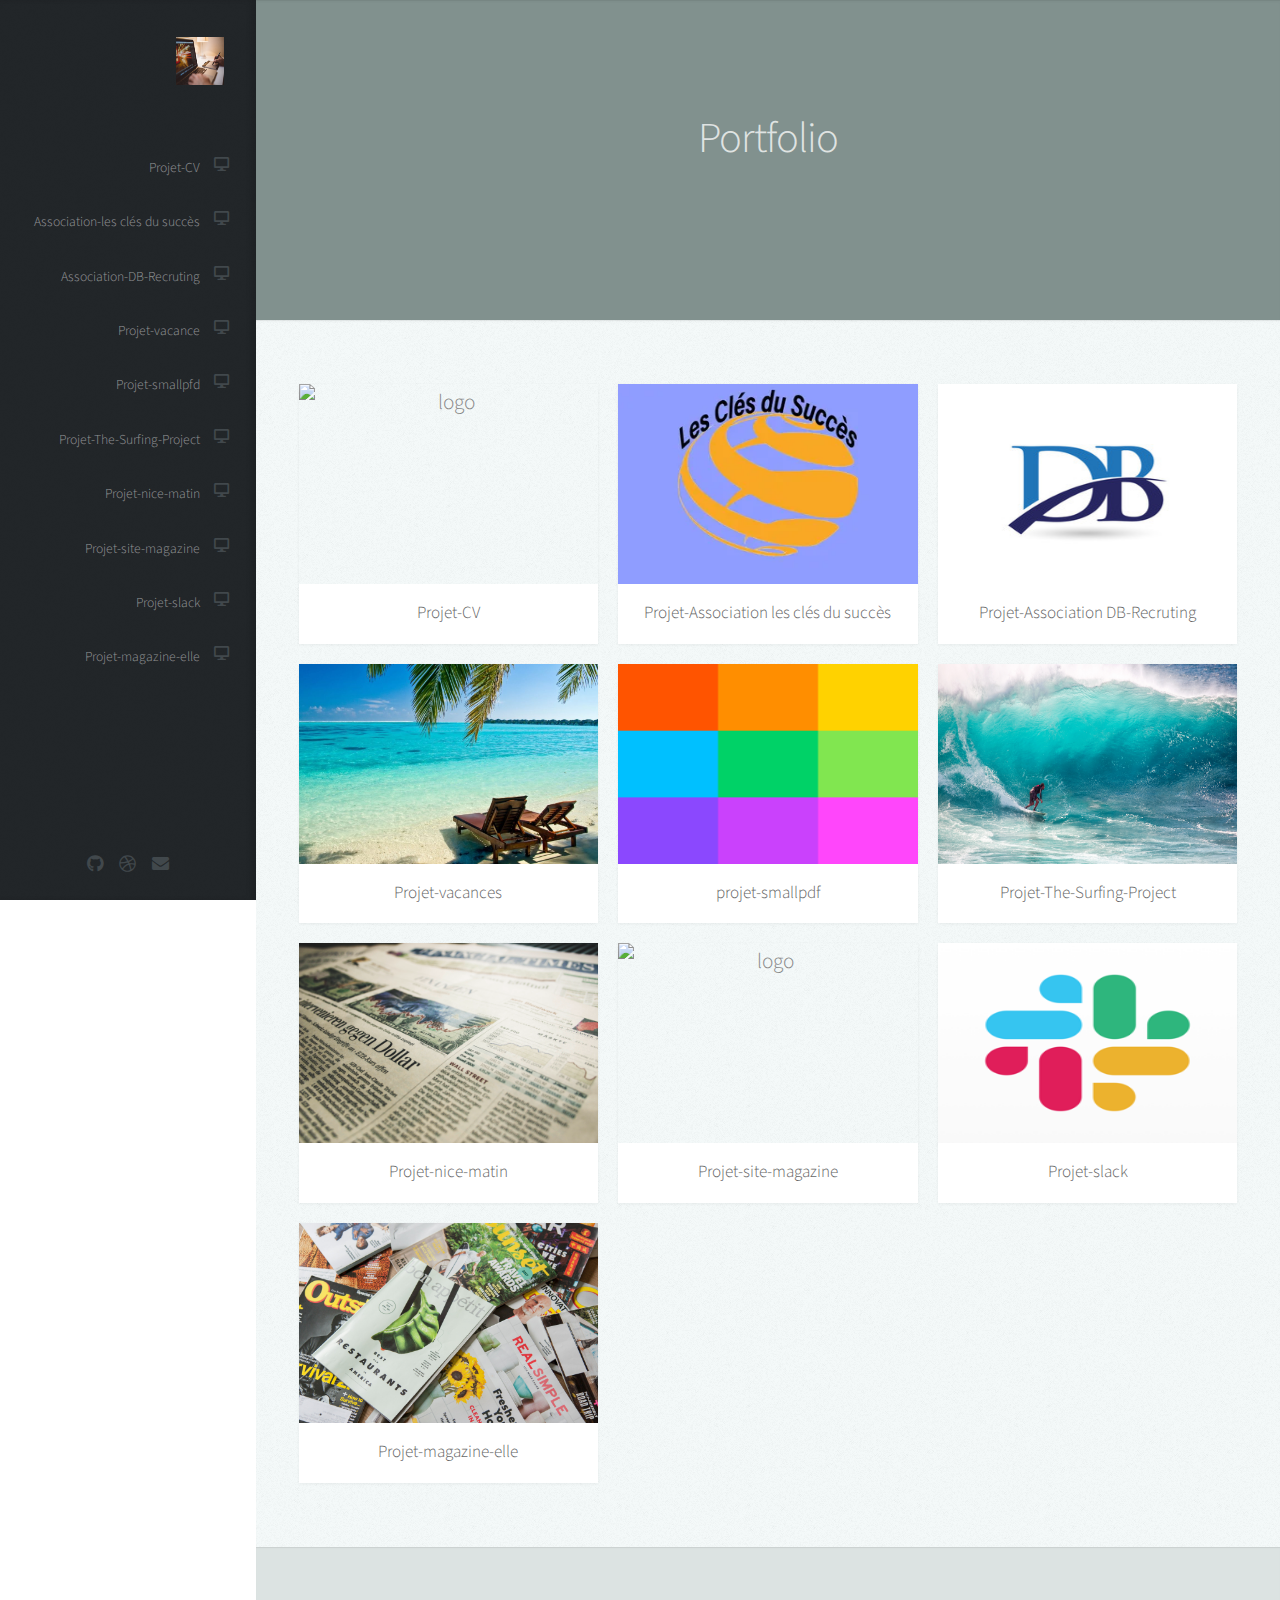
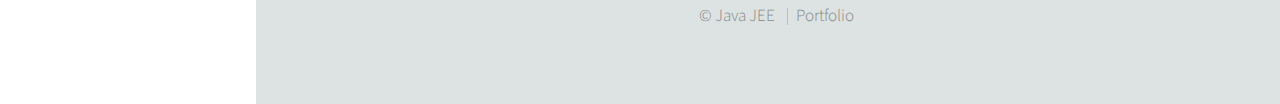
==== commit 933f10dd: "portfeu" ====
--- a/index.html
+++ b/index.html
@@ -1,6 +1,6 @@
 <!DOCTYPE HTML>
 
-<html>
+<html lang="fr">
 
 <head>
     <title>Portfolio Java J2EE </title>
@@ -21,22 +21,32 @@
 
             <!-- Logo -->
             <div id="logo">
-                <span class="image avatar48"><img src="images/jee.png" alt="" /></span>
-                <h1 id="title"> Java J2EE</h1>
-
+                <span class="image avatar48"><img src="images/computer-768608_1920.jpg" alt="" /></span>
             </div>
 
             <!-- Nav -->
             <nav id="nav">
                 <ul>
-                    <li><a href="portfolio/sitevacance/index.html" target="_blank" id="about-link"><span class="icon solid fa-desktop">Projet-vacance </span></a></li>
-                    <li><a href="portfolio/sitesmallpfd/index.html" target="_blank" id="about-link"><span class="icon solid fa-desktop">Projet-smallpfd </span></a></li>
-                    <li><a href="portfolio/The-Surfing-Project/index.html" target="_blank" id="about-link"><span class="icon solid fa-desktop">Projet-The-Surfing-Project</span></a></li>
-                    <li><a href="portfolio/projet-CV/index.html" target="_blank" id="about-link"><span class="icon solid fa-desktop">Projet-CV</span></a></li>
-                    <li><a href="portfolio/sitejournalmatin/index.html" target="_blank" id="about-link"><span class="icon solid fa-desktop">Projet-nice-matin</span></a></li>
-                    <li><a href="portfolio/ex5site/index.html" target="_blank" id="about-link"><span class="icon solid fa-desktop">Projet-site-magazine</span></a></li>
-                    <li><a href="portfolio/siteslack/index.html" target="_blank" id="about-link"><span class="icon solid fa-desktop">Projet-slack</span></a></li>
-                    <li><a href="portfolio/sitemagasine/index.html" target="_blank" id="about-link"><span class="icon solid fa-desktop">Projet-magazine-elle</span></a></li>
+                    <li><a href="portfolio/projet-CV/index.html" target="_blank" id="about-link"><span
+                                class="icon solid fa-desktop">Projet-CV</span></a></li>
+                    <li><a href="https://www.association-lesclesdusucces.com/" target="_blank" id="about-link"><span
+                                class="icon solid fa-desktop">Association-les clés du succès</span></a></li>
+                    <li><a href="https://www.db-recruiting.com/" target="_blank" id="about-link"><span
+                                class="icon solid fa-desktop">Association-DB-Recruting</span></a></li>
+                    <li><a href="portfolio/sitevacance/index.html" target="_blank" id="about-link"><span
+                                class="icon solid fa-desktop">Projet-vacance </span></a></li>
+                    <li><a href="portfolio/sitesmallpfd/index.html" target="_blank" id="about-link"><span
+                                class="icon solid fa-desktop">Projet-smallpfd </span></a></li>
+                    <li><a href="portfolio/The-Surfing-Project/index.html" target="_blank" id="about-link"><span
+                                class="icon solid fa-desktop">Projet-The-Surfing-Project</span></a></li>
+                    <li><a href="portfolio/sitejournalmatin/index.html" target="_blank" id="about-link"><span
+                                class="icon solid fa-desktop">Projet-nice-matin</span></a></li>
+                    <li><a href="portfolio/ex5site/index.html" target="_blank" id="about-link"><span
+                                class="icon solid fa-desktop">Projet-site-magazine</span></a></li>
+                    <li><a href="portfolio/siteslack/index.html" target="_blank" id="about-link"><span
+                                class="icon solid fa-desktop">Projet-slack</span></a></li>
+                    <li><a href="portfolio/sitemagasine/index.html" target="_blank" id="about-link"><span
+                                class="icon solid fa-desktop">Projet-magazine-elle</span></a></li>
                 </ul>
             </nav>
 
@@ -63,12 +73,9 @@
         <!-- Intro -->
         <section id="top" class="one dark cover">
             <div class="container">
-
                 <header>
-                    <h2 class="alt"> <strong>Portfolio Java J2EE</strong><br />
-                    </h2>
+                    <h2>Portfolio</h2>
                 </header>
-
             </div>
         </section>
 
@@ -76,17 +83,45 @@
         <section id="portfolio" class="two">
             <div class="container">
 
-                <header>
-                    <h2>Portfolio</h2>
-                </header>
-
-
                 <div class="row">
 
-
-                    <div class="col-4 col-12-mobile">
-                        <article class="item">
-                            <a href="portfolio/sitevacance/index.html" target="_blank" class="image fit"><img src="images/6-La-Barbade-1080x675.jpg" height="200" alt="logo" /></a>
+                    <div class="col-4 col-12-mobile">
+                        <article class="item">
+                            <a href="portfolio/projet-CV/index.html" target="_blank" class="image fit"><img
+                                    src="images/graphs-job-laptop-papers-590016.jpg" height="200" alt="logo" /></a>
+                            <header>
+                                <h3>Projet-CV</h3>
+                            </header>
+                        </article>
+                    </div>
+
+
+                    <div class="col-4 col-12-mobile">
+                        <article class="item">
+                            <a href="https://www.association-lesclesdusucces.com/" target="_blank"
+                                class="image fit"><img src="images/Plan+de+travail+1-100-320w.webp" height="200"
+                                    alt="logo" /></a>
+                            <header>
+                                <h3>Projet-Association les clés du succès</h3>
+                            </header>
+                        </article>
+                    </div>
+
+                    <div class="col-4 col-12-mobile">
+                        <article class="item">
+                            <a href="https://www.db-recruiting.com/" target="_blank" class="image fit"><img
+                                    src="images/240_F_89021690_HVV7qTMMSf7YiF7E325wvqEKiT1gyqS6.jpg" height="200"
+                                    alt="logo" /></a>
+                            <header>
+                                <h3>Projet-Association DB-Recruting</h3>
+                            </header>
+                        </article>
+                    </div>
+
+                    <div class="col-4 col-12-mobile">
+                        <article class="item">
+                            <a href="portfolio/sitevacance/index.html" target="_blank" class="image fit"><img
+                                    src="images/6-La-Barbade-1080x675.jpg" height="200" alt="logo" /></a>
                             <header>
                                 <h3>Projet-vacances</h3>
                             </header>
@@ -96,7 +131,8 @@
 
                     <div class="col-4 col-12-mobile">
                         <article class="item">
-                            <a href="portfolio/sitesmallpfd/index.html" target="_blank" class="image fit"><img src="images/Smallpdf.png " height="200" alt="logo" /></a>
+                            <a href="portfolio/sitesmallpfd/index.html" target="_blank" class="image fit"><img
+                                    src="images/Smallpdf.png " height="200" alt="logo" /></a>
                             <header>
                                 <h3>projet-smallpdf</h3>
                             </header>
@@ -105,25 +141,20 @@
 
                     <div class="col-4 col-12-mobile">
                         <article class="item">
-                            <a href="portfolio/The-Surfing-Project/index.html" target="_blank" class="image fit"><img src="images/action-beach-fun-leisure-416676.jpg" height="200" alt="logo" /></a>
+                            <a href="portfolio/The-Surfing-Project/index.html" target="_blank" class="image fit"><img
+                                    src="images/action-beach-fun-leisure-416676.jpg" height="200" alt="logo" /></a>
                             <header>
                                 <h3>Projet-The-Surfing-Project</h3>
                             </header>
                         </article>
                     </div>
 
-                    <div class="col-4 col-12-mobile">
-                        <article class="item">
-                            <a href="portfolio/projet-CV/index.html" target="_blank" class="image fit"><img src="images/graphs-job-laptop-papers-590016.jpg" height="200" alt="logo" /></a>
-                            <header>
-                                <h3>Projet-CV</h3>
-                            </header>
-                        </article>
-                    </div>
-
-                    <div class="col-4 col-12-mobile">
-                        <article class="item">
-                            <a href="portfolio/sitejournalmatin/index.html" target="_blank" class="image fit"><img src="images/finance-news-newspaper-stocks-102720.jpg" height="200" alt="logo" /></a>
+
+
+                    <div class="col-4 col-12-mobile">
+                        <article class="item">
+                            <a href="portfolio/sitejournalmatin/index.html" target="_blank" class="image fit"><img
+                                    src="images/finance-news-newspaper-stocks-102720.jpg" height="200" alt="logo" /></a>
                             <header>
                                 <h3>Projet-nice-matin</h3>
                             </header>
@@ -132,7 +163,9 @@
 
                     <div class="col-4 col-12-mobile">
                         <article class="item">
-                            <a href="portfolio/ex5site/index.html" target="_blank" class="image fit"><img src="images/macbook-pro-surrounded-by-assorted-items-3143813.jpg" height="200" alt="logo" /></a>
+                            <a href="portfolio/ex5site/index.html" target="_blank" class="image fit"><img
+                                    src="images/macbook-pro-surrounded-by-assorted-items-3143813.jpg" height="200"
+                                    alt="logo" /></a>
                             <header>
                                 <h3>Projet-site-magazine</h3>
                             </header>
@@ -141,7 +174,8 @@
 
                     <div class="col-4 col-12-mobile">
                         <article class="item">
-                            <a href="portfolio/siteslack/index.html" target="_blank" class="image fit"><img src="images/slack.png" height="200" alt="logo" /></a>
+                            <a href="portfolio/siteslack/index.html" target="_blank" class="image fit"><img
+                                    src="images/slack.png" height="200" alt="logo" /></a>
                             <header>
                                 <h3>Projet-slack</h3>
                             </header>
@@ -151,7 +185,9 @@
 
                     <div class="col-4 col-12-mobile">
                         <article class="item">
-                            <a href="portfolio/sitemagasine/index.html" target="_blank" class="image fit"><img src="images/abundance-achievement-advertising-bank-623046.jpg" height="200" alt="logo" /></a>
+                            <a href="portfolio/sitemagasine/index.html" target="_blank" class="image fit"><img
+                                    src="images/abundance-achievement-advertising-bank-623046.jpg" height="200"
+                                    alt="logo" /></a>
                             <header>
                                 <h3>Projet-magazine-elle</h3>
                             </header>
@@ -189,4 +225,4 @@
 
 </body>
 
-</html>
+</html>--- a/assets/css/main.css
+++ b/assets/css/main.css
@@ -2249,6 +2249,7 @@
 			#main > section.one {
 				background-color: #81918E;
 				background-image: url("../../images/fond.jpg");
+				height: auto;
 			}
 
 			#main > section.two {
